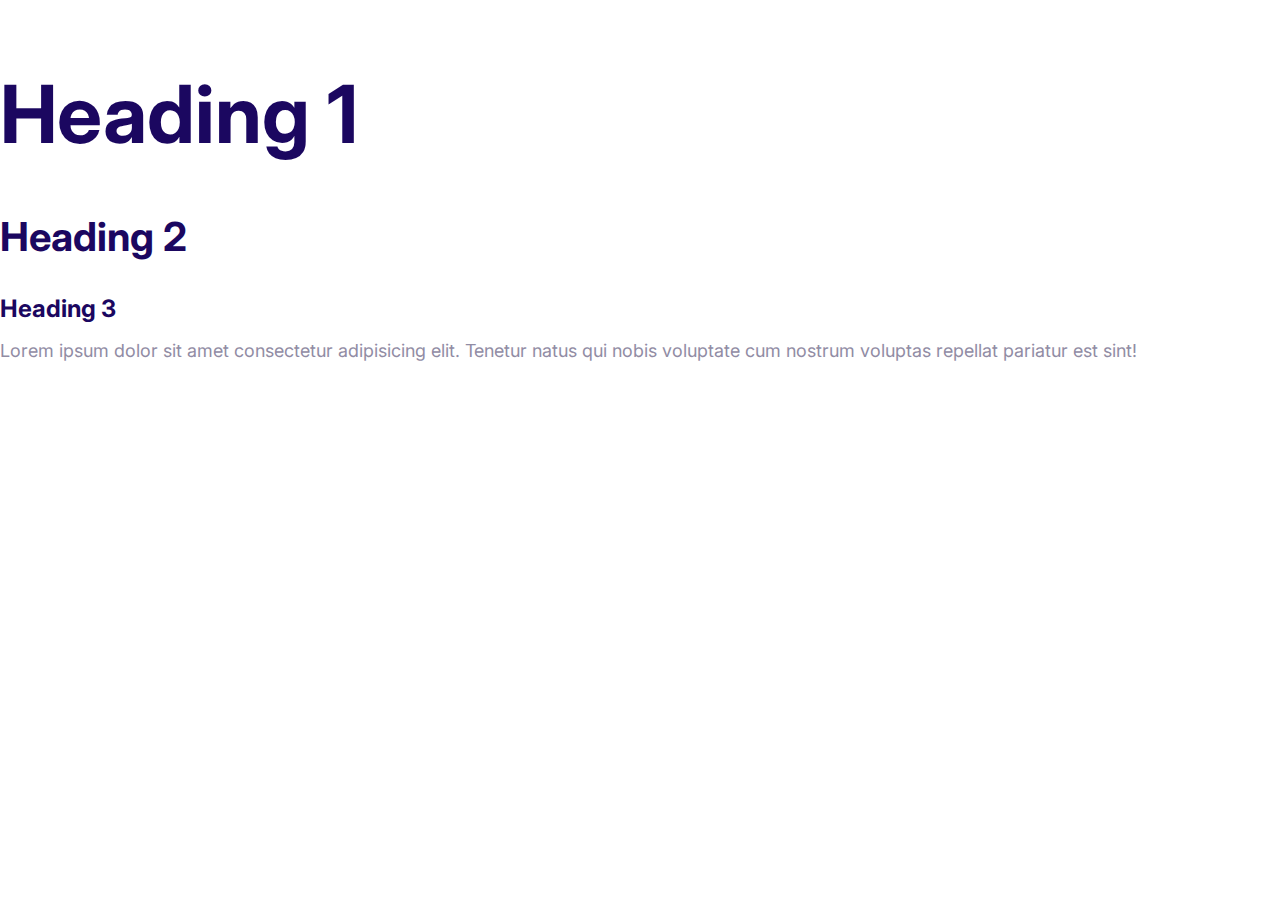
==== index.html @ be63e9bd "define the styles for the fonts" ====
<!DOCTYPE html>
<html lang="en">
  <head>
    <meta charset="UTF-8" />
    <meta http-equiv="X-UA-Compatible" content="IE=edge" />
    <meta name="viewport" content="width=device-width, initial-scale=1.0" />
    <title>Document</title>
    <link rel="preconnect" href="https://fonts.googleapis.com" />
    <link rel="preconnect" href="https://fonts.gstatic.com" crossorigin />
    <link
      href="https://fonts.googleapis.com/css2?family=Inter:wght@400;700&display=swap"
      rel="stylesheet"
    />
    <link rel="stylesheet" href="css/normalize.css" />
    <link rel="stylesheet" href="css/styles.css" />
  </head>
  <body>
    <h1>Heading 1</h1>
    <h2>Heading 2</h2>
    <h3>Heading 3</h3>
    <p>
      Lorem ipsum dolor sit amet consectetur adipisicing elit. Tenetur natus qui
      nobis voluptate cum nostrum voluptas repellat pariatur est sint!
    </p>
  </body>
</html>
---- css/styles.css ----
:root {
  --color-primary: #2584ff;
  --color-secondary: #00d9ff;
  --color-accent: #ff3400;
  --color-headings: #1b0760;
  --color-body: #918ca4;
}

html {
  font-size: 62.5%;
}

body {
  font-family: Inter, Arial, Helvetica, sans-serif;
  font-size: 2.4rem;
  line-height: 1.5;
  color: var(--color-body);
}

h1,
h2,
h3 {
  color: var(--color-headings);
  margin-bottom: 1rem;
}

h1 {
  font-size: 7rem;
}

h2 {
  font-size: 4rem;
}

h3 {
  font-size: 3rem;
}

p {
  margin-top: 0;
}

@media screen and (min-width: 1024px) {
  body {
    font-size: 1.8rem;
  }

  h1 {
    font-size: 8rem;
  }

  h2 {
    font-size: 4rem;
  }

  h3 {
    font-size: 2.4rem;
  }
}
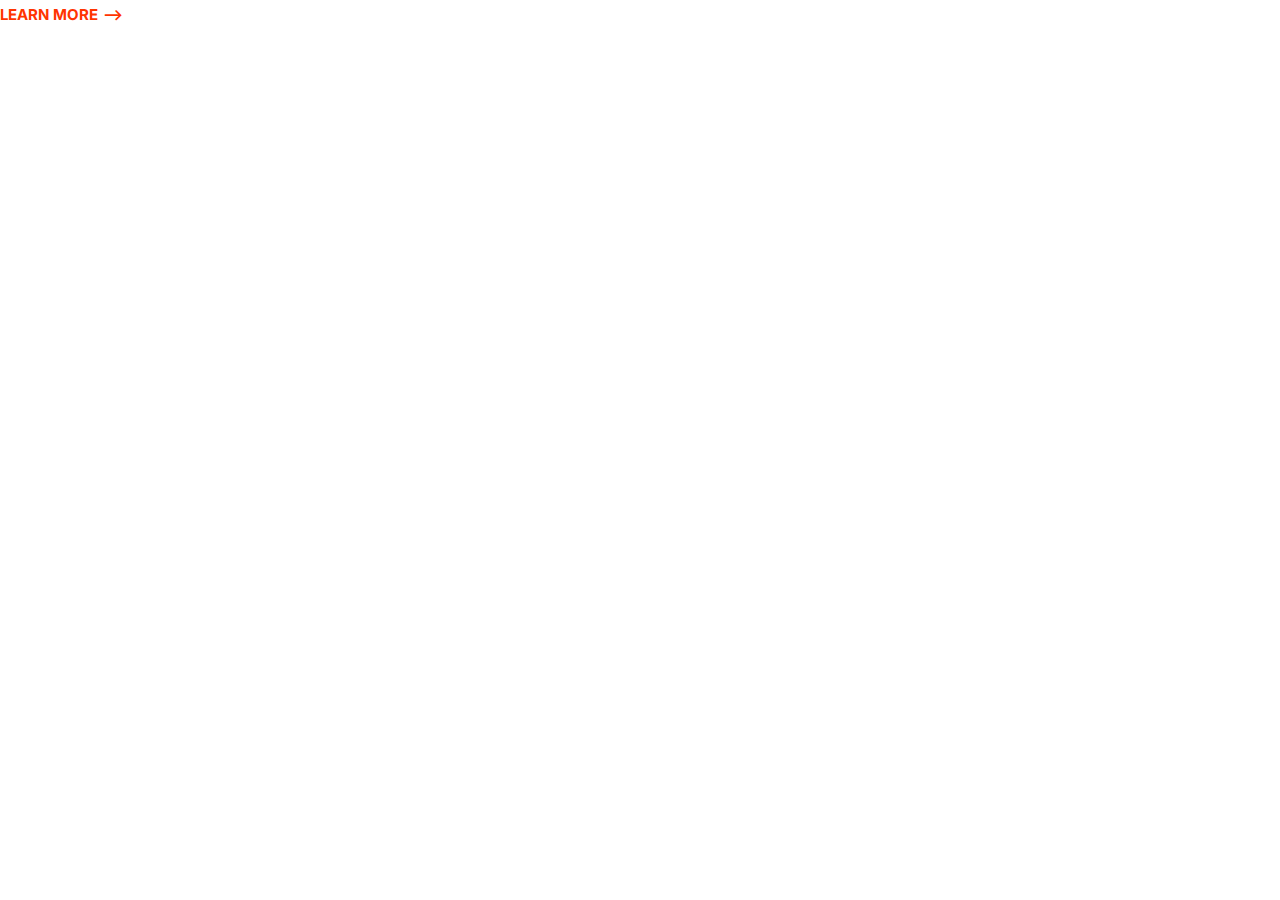
==== commit 973b4dd5: "build the  arrow link component" ====
--- a/index.html
+++ b/index.html
@@ -15,12 +15,6 @@
     <link rel="stylesheet" href="css/styles.css" />
   </head>
   <body>
-    <h1>Heading 1</h1>
-    <h2>Heading 2</h2>
-    <h3>Heading 3</h3>
-    <p>
-      Lorem ipsum dolor sit amet consectetur adipisicing elit. Tenetur natus qui
-      nobis voluptate cum nostrum voluptas repellat pariatur est sint!
-    </p>
+    <a href="#" class="link-arrow">Learn More</a>
   </body>
 </html>
--- a/css/styles.css
+++ b/css/styles.css
@@ -5,6 +5,7 @@
   --color-headings: #1b0760;
   --color-body: #918ca4;
 }
+/* Typograghpy */
 
 html {
   font-size: 62.5%;
@@ -57,3 +58,31 @@
     font-size: 2.4rem;
   }
 }
+
+/* Links */
+a {
+  text-decoration: none;
+}
+
+.link-arrow {
+  color: var(--color-accent);
+  text-transform: uppercase;
+  font-size: 2rem;
+  font-weight: bold;
+}
+
+.link-arrow::after {
+  content: "-->";
+  margin-left: 5px;
+  transition: margin 0.15s;
+}
+
+.link-arrow:hover::after {
+  margin-left: 10px;
+}
+
+@media screen and (min-width: 1024px) {
+  .link-arrow {
+    font-size: 1.5rem;
+  }
+}
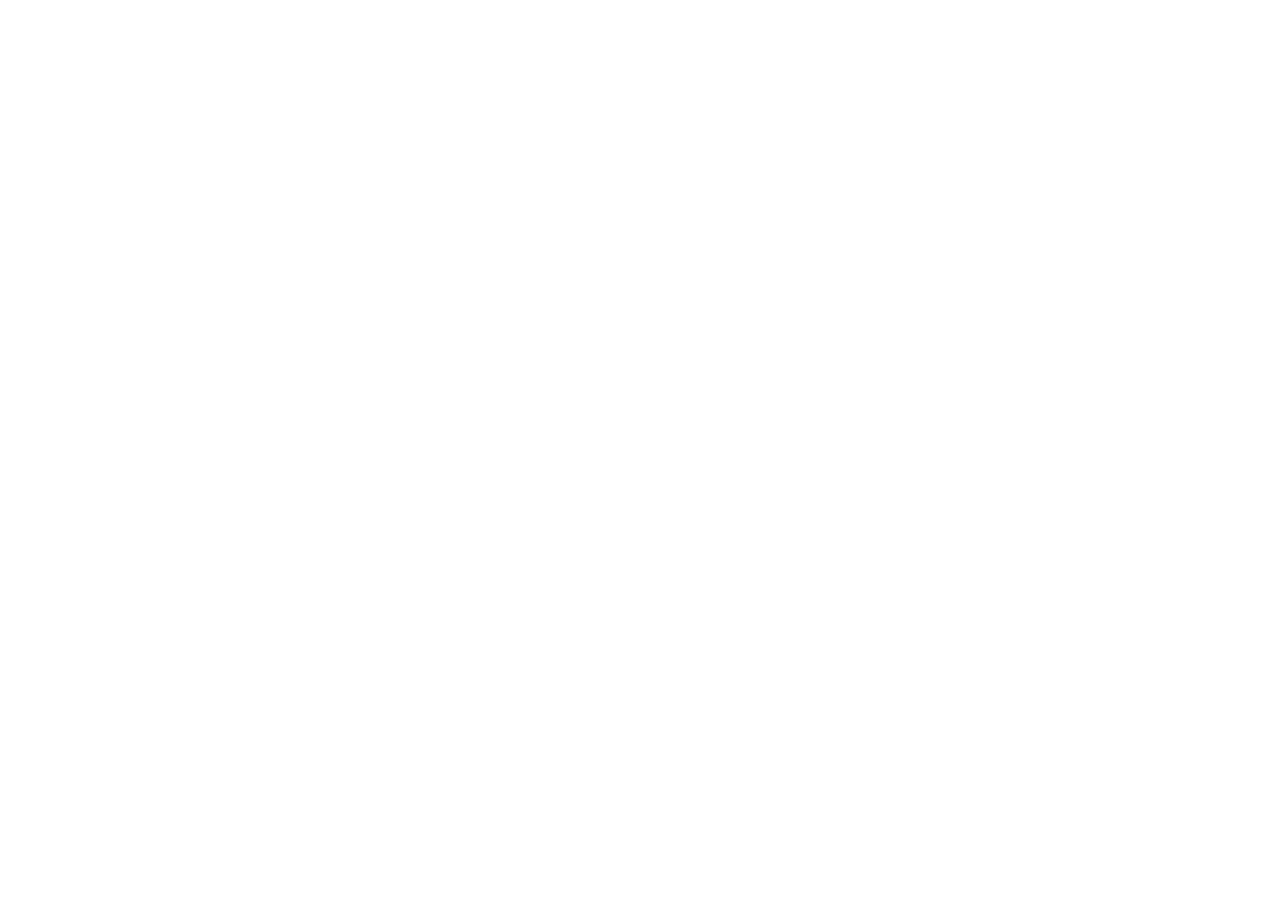
==== commit 25717502: "determine styles for badges" ====
--- a/index.html
+++ b/index.html
@@ -8,13 +8,11 @@
     <link rel="preconnect" href="https://fonts.googleapis.com" />
     <link rel="preconnect" href="https://fonts.gstatic.com" crossorigin />
     <link
-      href="https://fonts.googleapis.com/css2?family=Inter:wght@400;700&display=swap"
+      href="https://fonts.googleapis.com/css2?family=Inter:wght@400;600;700&display=swap"
       rel="stylesheet"
     />
     <link rel="stylesheet" href="css/normalize.css" />
     <link rel="stylesheet" href="css/styles.css" />
   </head>
-  <body>
-    <a href="#" class="link-arrow">Learn More</a>
-  </body>
+  <body></body>
 </html>
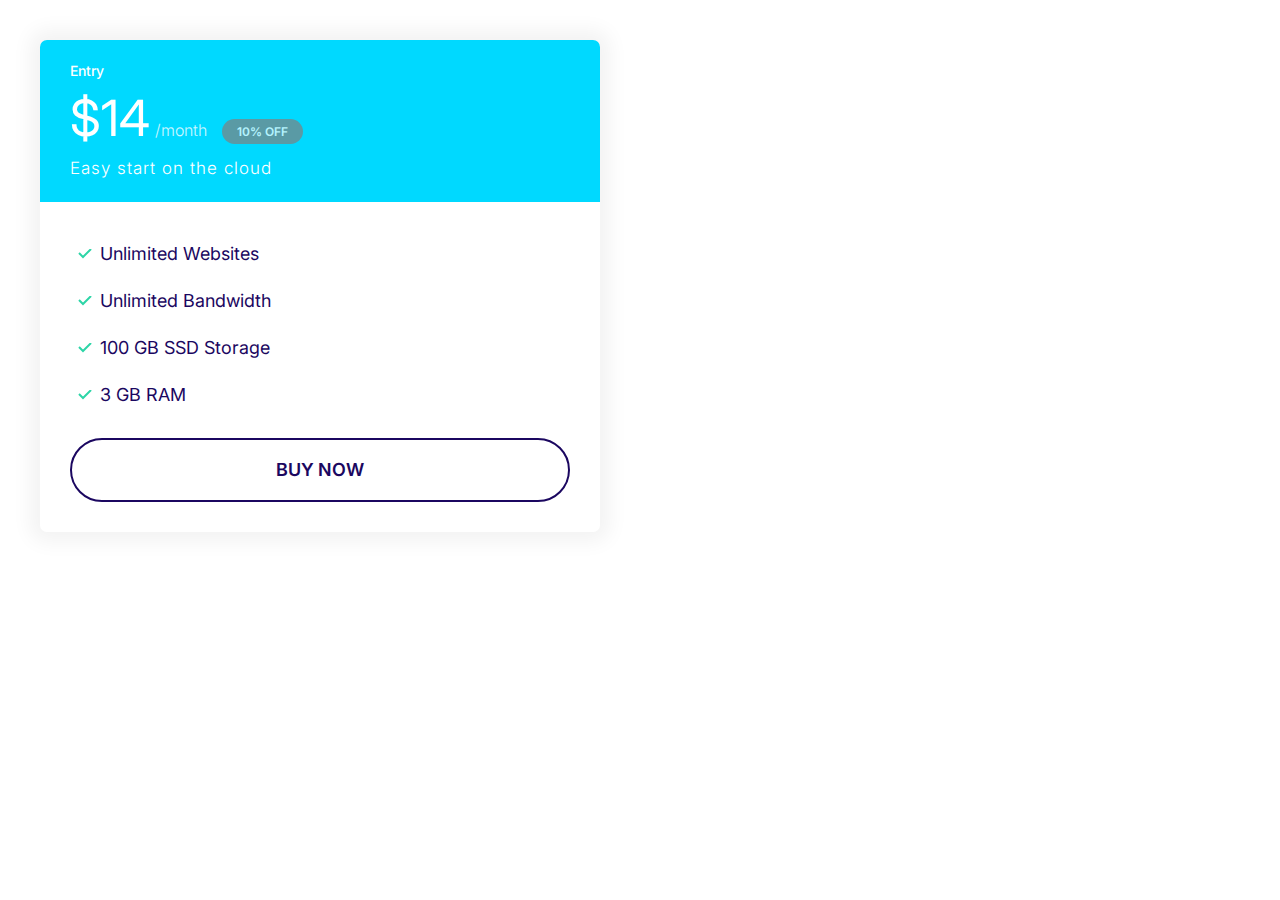
==== commit 9745a418: "plan setup" ====
--- a/index.html
+++ b/index.html
@@ -14,5 +14,27 @@
     <link rel="stylesheet" href="css/normalize.css" />
     <link rel="stylesheet" href="css/styles.css" />
   </head>
-  <body></body>
+  <body>
+    <div style="width: 50%; padding: 4rem">
+      <div class="plan">
+        <div class="card card--secondary">
+          <header class="card__header">
+            <h3 class="plan__name">Entry</h3>
+            <span class="plan__price">$14</span>
+            <span class="plan__billing-cycle">/month</span>
+            <span class="badge badge--secondary badge--small">10% OFF</span>
+            <span class="plan__description">Easy start on the cloud</span>
+          </header>
+          <div class="card__body">
+            <ul class="list list--tick">
+              <li class="list__item">Unlimited Websites</li>
+              <li class="list__item">Unlimited Bandwidth</li>
+              <li class="list__item">100 GB SSD Storage</li>
+              <li class="list__item">3 GB RAM</li>
+            </ul>
+            <button class="btn btn--outline btn--block">Buy Now</button>
+          </div>
+        </div>
+      </div>
+  </body>
 </html>
--- a/css/styles.css
+++ b/css/styles.css
@@ -4,7 +4,16 @@
   --color-accent: #ff3400;
   --color-headings: #1b0760;
   --color-body: #918ca4;
-}
+  --color-border: #ccc;
+  --border-radius: 30px;
+}
+
+*,
+*::after,
+*::before {
+  box-sizing: border-box;
+}
+
 /* Typograghpy */
 
 html {
@@ -86,3 +95,265 @@
     font-size: 1.5rem;
   }
 }
+
+/* Badges */
+
+.badge {
+  border-radius: 20px;
+  font-size: 2rem;
+  font-weight: 600;
+  padding: 0.5rem 2rem;
+  white-space: nowrap;
+}
+
+.badge--primary {
+  background: var(--color-primary);
+  color: #fff;
+}
+
+.badge--secondary {
+  background: var(--color-secondary);
+  color: #fff;
+}
+
+.badge--small {
+  font-size: 1.6rem;
+  padding: 0.5rem 1.5rem;
+  background: grey;
+  opacity: 70%;
+}
+
+@media screen and (min-width: 1024px) {
+  .badge {
+    font-size: 1.5rem;
+  }
+
+  .badge--small {
+    font-size: 1.2rem;
+  }
+}
+
+/* Lists */
+
+.list {
+  list-style: none;
+  padding-left: 0;
+  color: var(--color-headings);
+}
+
+.list--inline .list__item {
+  display: inline-block;
+  margin-right: 2rem;
+}
+
+.list--tick {
+  list-style-image: url(../images/tick.svg);
+  padding-left: 3rem;
+}
+
+.list--tick .list__item {
+  padding-left: 0.5rem;
+  margin-bottom: 1rem;
+}
+
+@media screen and (min-width: 1024px) {
+  .list--tick .list__item {
+    padding-left: 0;
+  }
+}
+
+/* Icons */
+
+.icon {
+  width: 40px;
+  height: 40px;
+}
+
+.icon--primary {
+  fill: var(--color-primary);
+}
+
+.icon-container {
+  background: #f3f9fa;
+  width: 64px;
+  height: 64px;
+  border-radius: 100%;
+  display: inline-flex;
+  justify-content: center;
+  align-items: center;
+}
+
+/* Button*/
+
+.btn {
+  border-radius: 40px;
+  border: 0;
+  cursor: pointer;
+  font-size: 1.8rem;
+  font-weight: 600;
+  margin: 1rem 0;
+  padding: 2rem 3rem;
+  text-transform: uppercase;
+  text-align: center;
+  white-space: nowrap;
+}
+
+.btn--primary {
+  background: var(--color-primary);
+  color: #fff;
+}
+
+.btn--primary:hover {
+  background: #3a8ffd;
+}
+
+.btn--secondary {
+  background: var(--color-secondary);
+  color: #fff;
+}
+
+.btn--secondary:hover {
+  background: #00c8eb;
+}
+
+.btn--accent {
+  background: var(--color-accent);
+  color: #fff;
+}
+
+.btn--accent:hover {
+  background: #ec3000;
+}
+
+.btn--block {
+  width: 100%;
+  display: inline-block;
+}
+
+.btn--outline {
+  background: #fff;
+  color: var(--color-headings);
+  border: 2px solid var(--color-headings);
+}
+
+.btn--outline:hover {
+  background: var(--color-headings);
+  color: #fff;
+}
+
+@media screen and (min-width: 1024px) {
+  font-size: 1.5rem;
+}
+
+/* Inputs */
+
+.input {
+  border-radius: var(--border-radius);
+  border: 1px solid var(--color-border);
+  color: var(--color-headings);
+  font-size: 2rem;
+  outline: 0;
+  padding: 1.5rem 3.5rem;
+}
+
+::placeholder {
+  color: #cdcbd7;
+}
+
+.input-group {
+  border: 1px solid var(--color-border);
+  border-radius: var(--border-radius);
+  display: flex;
+}
+
+.input-group .input {
+  border: 0;
+  flex-grow: 1;
+  padding: 1.5rem 1rem;
+}
+
+.input-group .btn {
+  margin: 4px;
+}
+
+@media screen and (min-width: 1024px) {
+  .inputs {
+    font-size: 1.5rem;
+  }
+}
+
+/* Cards*/
+
+.card {
+  border-radius: 7px;
+  box-shadow: 0 0 20px 10px #f3f3f3;
+  overflow: hidden;
+}
+
+.card__header,
+.card__body {
+  padding: 2rem 3rem;
+}
+
+.card--primary .card__header {
+  background: var(--color-primary);
+  color: #fff;
+}
+
+.card--secondary .card__header {
+  background: var(--color-secondary);
+  color: #fff;
+}
+
+.card--secondary .card--secondary {
+  background: #02cdf1;
+}
+
+/* Plans */
+
+.plan__name {
+  color: #fff;
+  margin: 0;
+  font-weight: 500;
+  font-size: 2.4rem;
+}
+
+.plan__price {
+  font-size: 6rem;
+}
+
+.plan__billing-cycle {
+  font-size: 2.4rem;
+  font-weight: 300;
+  opacity: 0.8;
+  margin-right: 1rem;
+}
+
+.plan__description {
+  font-size: 2rem;
+  font-weight: 300;
+  letter-spacing: 1px;
+  display: block;
+}
+
+.plan .list__item {
+  margin-bottom: 2rem;
+}
+
+@media screen and (min-width: 1024px) {
+  .plan__name {
+    font-size: 1.4rem;
+  }
+}
+
+.plan__price {
+  font-size: 5rem;
+}
+
+.plan__billing-cycle {
+  font-size: 1.6rem;
+}
+
+.plan__description {
+  font-size: 1.7rem;
+}
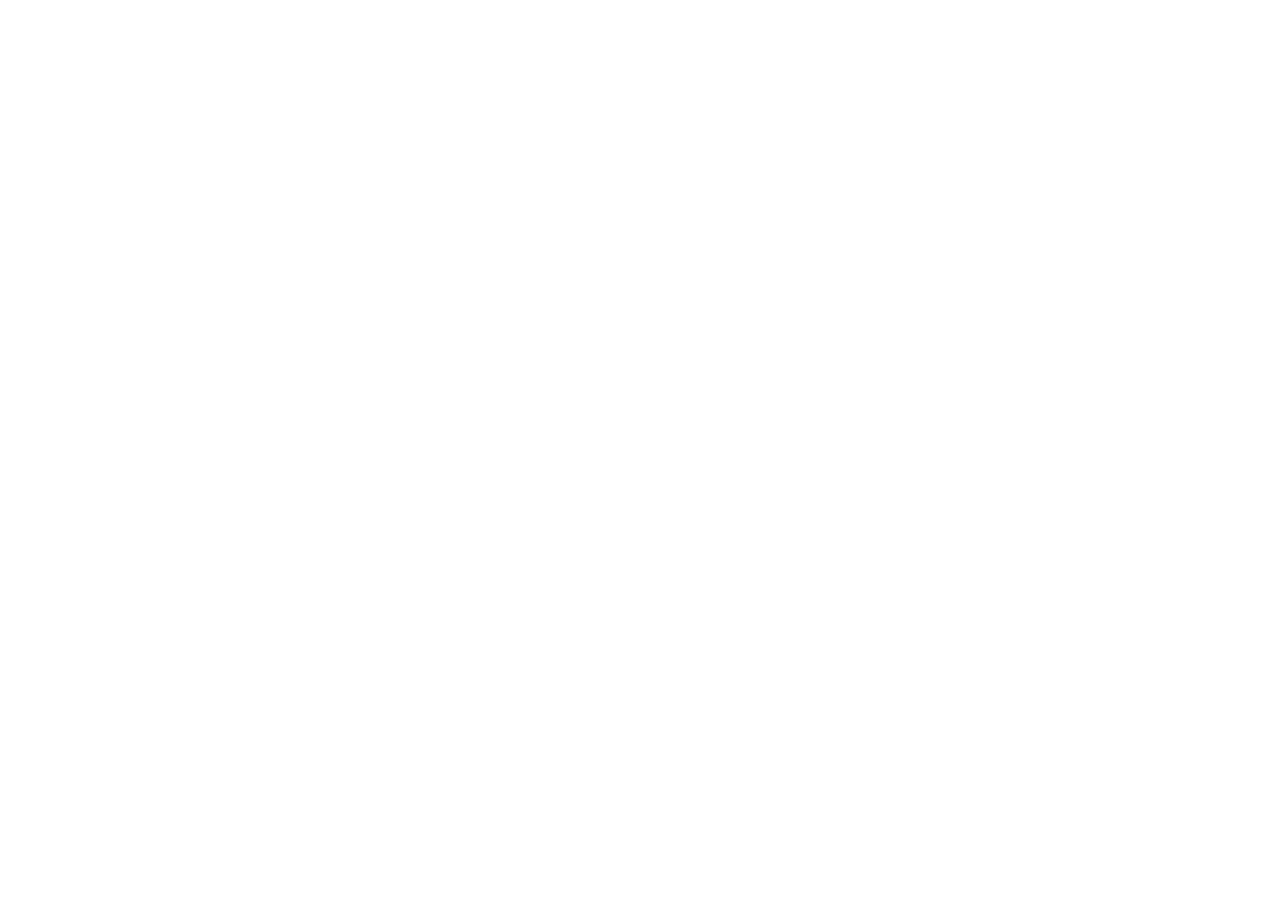
==== commit b5c57fe0: "media and plan implementation" ====
--- a/index.html
+++ b/index.html
@@ -14,27 +14,5 @@
     <link rel="stylesheet" href="css/normalize.css" />
     <link rel="stylesheet" href="css/styles.css" />
   </head>
-  <body>
-    <div style="width: 50%; padding: 4rem">
-      <div class="plan">
-        <div class="card card--secondary">
-          <header class="card__header">
-            <h3 class="plan__name">Entry</h3>
-            <span class="plan__price">$14</span>
-            <span class="plan__billing-cycle">/month</span>
-            <span class="badge badge--secondary badge--small">10% OFF</span>
-            <span class="plan__description">Easy start on the cloud</span>
-          </header>
-          <div class="card__body">
-            <ul class="list list--tick">
-              <li class="list__item">Unlimited Websites</li>
-              <li class="list__item">Unlimited Bandwidth</li>
-              <li class="list__item">100 GB SSD Storage</li>
-              <li class="list__item">3 GB RAM</li>
-            </ul>
-            <button class="btn btn--outline btn--block">Buy Now</button>
-          </div>
-        </div>
-      </div>
-  </body>
+  <body></body>
 </html>
--- a/css/styles.css
+++ b/css/styles.css
@@ -119,8 +119,7 @@
 .badge--small {
   font-size: 1.6rem;
   padding: 0.5rem 1.5rem;
-  background: grey;
-  opacity: 70%;
+  background: #02cdf1;
 }
 
 @media screen and (min-width: 1024px) {
@@ -340,6 +339,19 @@
   margin-bottom: 2rem;
 }
 
+.plan--popular .card__header {
+  position: relative;
+}
+
+.plan--popular .card__header::before {
+  content: url(../images/popular.svg);
+  width: 40px;
+  display: inline-block;
+  position: absolute;
+  top: -6px;
+  right: 5%;
+}
+
 @media screen and (min-width: 1024px) {
   .plan__name {
     font-size: 1.4rem;
@@ -357,3 +369,21 @@
 .plan__description {
   font-size: 1.7rem;
 }
+
+/*  Media */
+
+.media {
+  display: flex;
+}
+
+.media__title {
+  margin-top: 0;
+}
+
+.media__body {
+  margin: 0 2rem;
+}
+
+.media__image {
+  margin-top: 1rem;
+}
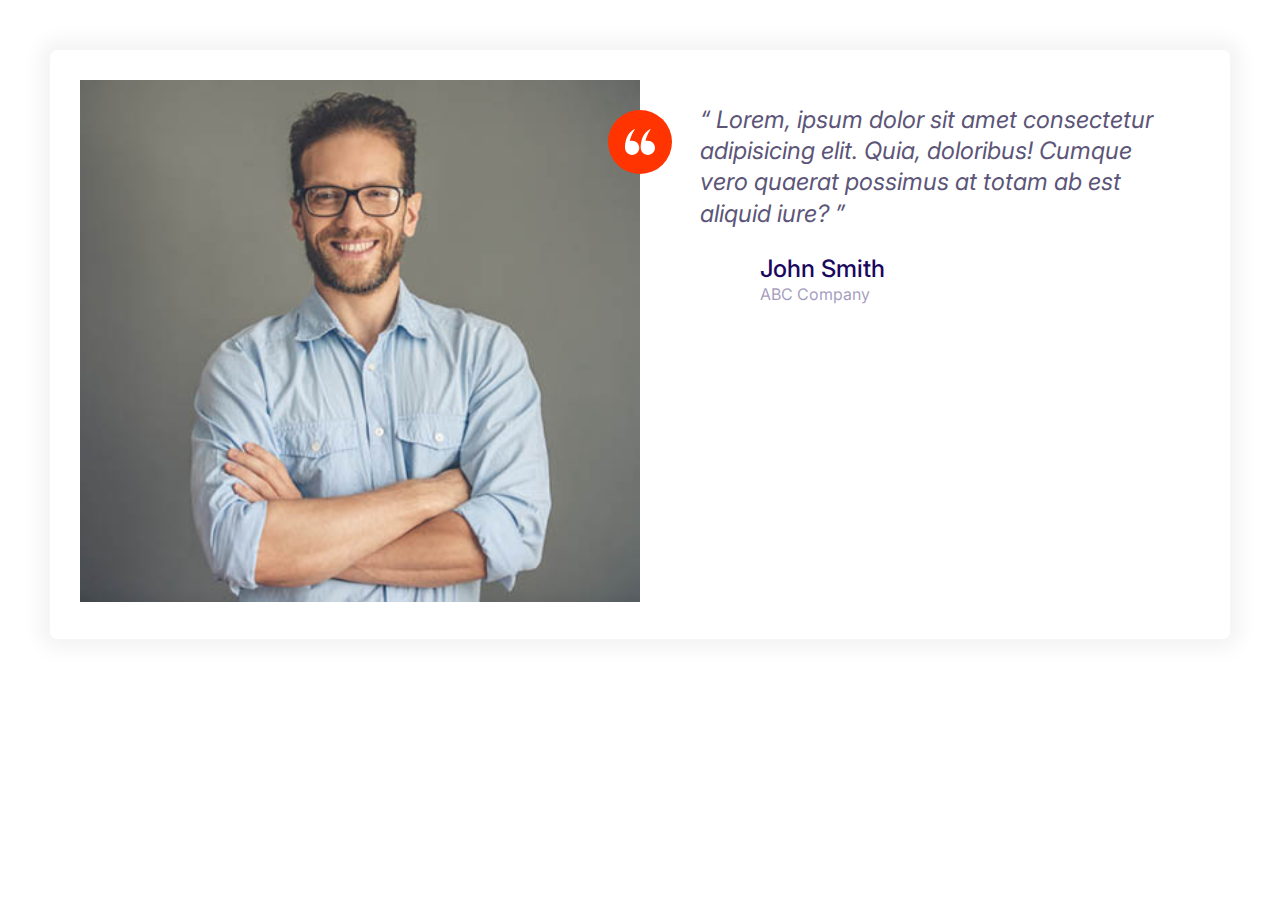
==== commit 30a5ce79: "testimonial" ====
--- a/index.html
+++ b/index.html
@@ -14,5 +14,38 @@
     <link rel="stylesheet" href="css/normalize.css" />
     <link rel="stylesheet" href="css/styles.css" />
   </head>
-  <body></body>
+  <body style="padding: 5rem">
+    <div class="card testimonial">
+      <div class="grid grid--1x2">
+        <div class="testimonial__image">
+          <img src="images/testimonial.jpg" alt="A happy smiling customer" />
+          <span class="icon-container icon-container--accent">
+            <svg class="icon icon--white icon--small">
+              <use xlink:href="images/sprite.svg#quotes"></use>
+            </svg>
+          </span>
+        </div>
+        <blockquote class="quote">
+          <p class="quote__text">
+            Lorem, ipsum dolor sit amet consectetur adipisicing elit. Quia,
+            doloribus! Cumque vero quaerat possimus at totam ab est aliquid
+            iure?
+          </p>
+          <footer>
+            <div class="media">
+              <div class="media__images">
+                <svg class="icon icon--primary quote__line">
+                  <use xlink:href="images/sprite.svg#line"></use>
+                </svg>
+              </div>
+              <div class="media__body">
+                <h3 class="media__title quote__author">John Smith</h3>
+                <p class="quote__organization">ABC Company</p>
+              </div>
+            </div>
+          </footer>
+        </blockquote>
+      </div>
+    </div>
+  </body>
 </html>
--- a/css/styles.css
+++ b/css/styles.css
@@ -4,6 +4,7 @@
   --color-accent: #ff3400;
   --color-headings: #1b0760;
   --color-body: #918ca4;
+  --color-body-darker: #5c5577;
   --color-border: #ccc;
   --border-radius: 30px;
 }
@@ -168,8 +169,17 @@
   height: 40px;
 }
 
+.icon--small {
+  width: 30px;
+  height: 30px;
+}
+
 .icon--primary {
   fill: var(--color-primary);
+}
+
+.icon--white {
+  fill: white;
 }
 
 .icon-container {
@@ -180,6 +190,10 @@
   display: inline-flex;
   justify-content: center;
   align-items: center;
+}
+
+.icon-container--accent {
+  background: var(--color-accent);
 }
 
 /* Button*/
@@ -387,3 +401,101 @@
 .media__image {
   margin-top: 1rem;
 }
+
+/* Quotes */
+
+.quote {
+  font-size: 3rem;
+  font-style: italic;
+  color: var(--color-body-darker);
+  line-height: 1.3;
+}
+
+.quote__text::before {
+  content: open-quote;
+}
+
+.quote__text::after {
+  content: close-quote;
+}
+
+.quote__author {
+  font-size: 3rem;
+  font-weight: 500;
+  font-style: normal;
+  margin-bottom: 0;
+}
+
+.quote__organization {
+  color: var(--color-headings);
+  opacity: 0.4;
+  font-size: 2rem;
+  font-style: normal;
+}
+
+.quote__line {
+  position: relative;
+  bottom: 10px;
+}
+
+@media screen and (min-width: 1024px) {
+  .quote {
+    font-size: 2rem;
+  }
+
+  .quote__author {
+    font-size: 2.4rem;
+  }
+
+  .quote__organization {
+    font-size: 1.6rem;
+  }
+}
+
+/* Grids */
+
+.grid {
+  display: grid;
+}
+
+@media screen and (min-width: 768px) {
+  .grid--1x2 {
+    grid-template-columns: repeat(2, 1fr);
+  }
+}
+@media screen and (min-width: 1024px) {
+  .grid--1x3 {
+    grid-template-columns: repeat(3, 1fr);
+  }
+}
+
+/* Testimonials */
+
+.testimonial {
+  padding: 3rem;
+}
+
+.testimonial__image {
+  position: relative;
+}
+
+.testimonial__image > img {
+  width: 100%;
+}
+
+.testimonial__image > .icon-container {
+  position: absolute;
+  top: 3rem;
+  right: -32px;
+}
+
+@media screen and (min-width: 768px) {
+  .testimonial .quote,
+  .testimonial .quote__author {
+    font-size: 2.4rem;
+  }
+
+  .testimonial .quote {
+    margin-left: 6rem;
+  }
+}
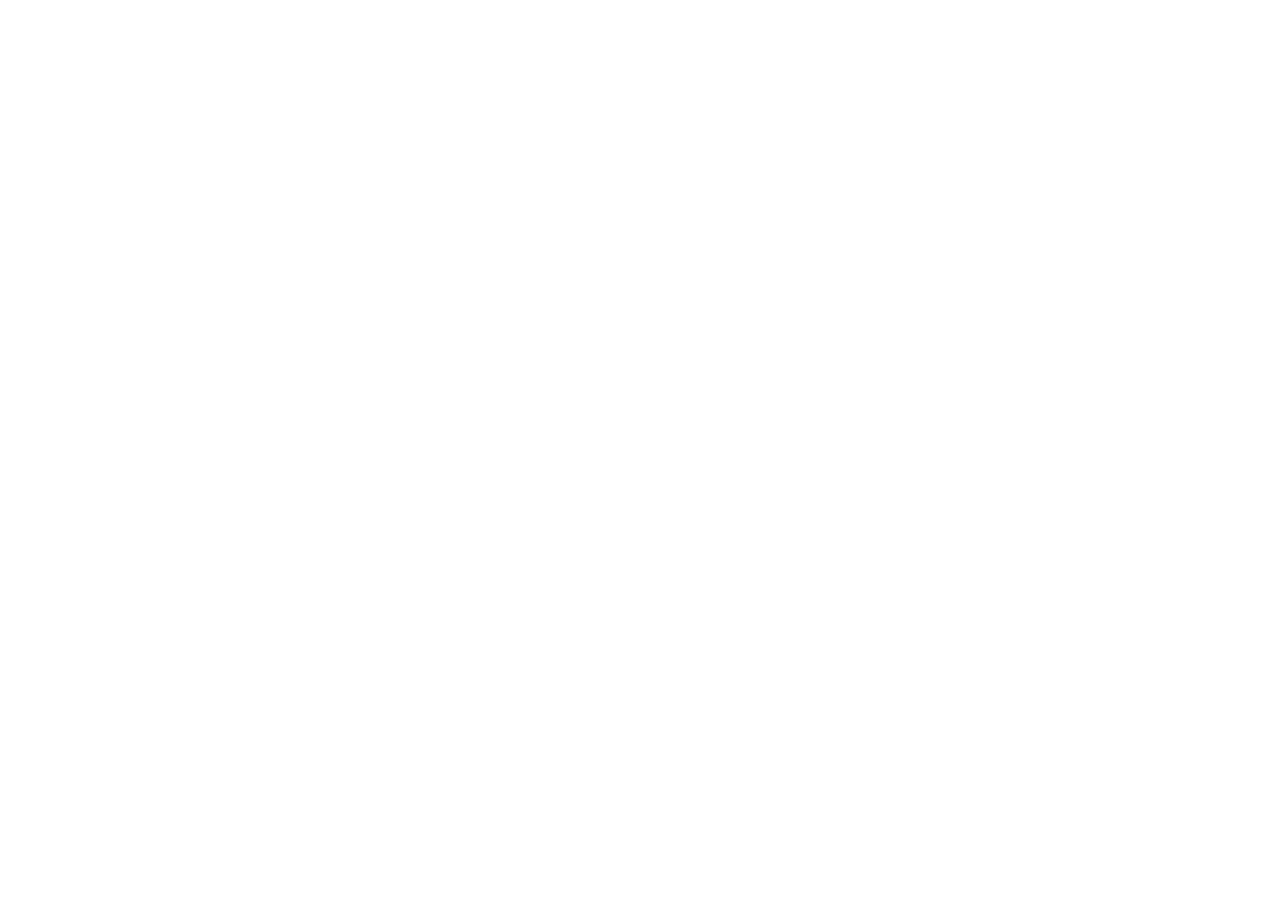
==== commit a4bebcdb: "callouts" ====
--- a/index.html
+++ b/index.html
@@ -14,38 +14,5 @@
     <link rel="stylesheet" href="css/normalize.css" />
     <link rel="stylesheet" href="css/styles.css" />
   </head>
-  <body style="padding: 5rem">
-    <div class="card testimonial">
-      <div class="grid grid--1x2">
-        <div class="testimonial__image">
-          <img src="images/testimonial.jpg" alt="A happy smiling customer" />
-          <span class="icon-container icon-container--accent">
-            <svg class="icon icon--white icon--small">
-              <use xlink:href="images/sprite.svg#quotes"></use>
-            </svg>
-          </span>
-        </div>
-        <blockquote class="quote">
-          <p class="quote__text">
-            Lorem, ipsum dolor sit amet consectetur adipisicing elit. Quia,
-            doloribus! Cumque vero quaerat possimus at totam ab est aliquid
-            iure?
-          </p>
-          <footer>
-            <div class="media">
-              <div class="media__images">
-                <svg class="icon icon--primary quote__line">
-                  <use xlink:href="images/sprite.svg#line"></use>
-                </svg>
-              </div>
-              <div class="media__body">
-                <h3 class="media__title quote__author">John Smith</h3>
-                <p class="quote__organization">ABC Company</p>
-              </div>
-            </div>
-          </footer>
-        </blockquote>
-      </div>
-    </div>
-  </body>
+  <body></body>
 </html>
--- a/css/styles.css
+++ b/css/styles.css
@@ -258,6 +258,11 @@
   font-size: 1.5rem;
 }
 
+.btn--stretched {
+  padding-left: 6rem;
+  padding-right: 6rem;
+}
+
 /* Inputs */
 
 .input {
@@ -499,3 +504,45 @@
     margin-left: 6rem;
   }
 }
+
+/* Callouts */
+
+.callout {
+  padding: 4rem;
+  border-radius: 5px;
+}
+
+.callout--primary {
+  background: var(--color-primary);
+  color: white;
+}
+
+.callout__heading {
+  color: #fff;
+  margin-top: 0;
+  font-size: 3rem;
+}
+
+.callout .btn {
+  justify-self: center;
+  align-self: center;
+}
+
+.callout__content {
+  text-align: center;
+}
+
+@media screen and (min-width: 768px) {
+  .callout .grid--1x2 {
+    grid-template-columns: 1fr auto;
+  }
+
+  .callout__content {
+    text-align: left;
+  }
+
+  .callout .btn {
+    justify-self: start;
+    margin: 2rem;
+  }
+}
